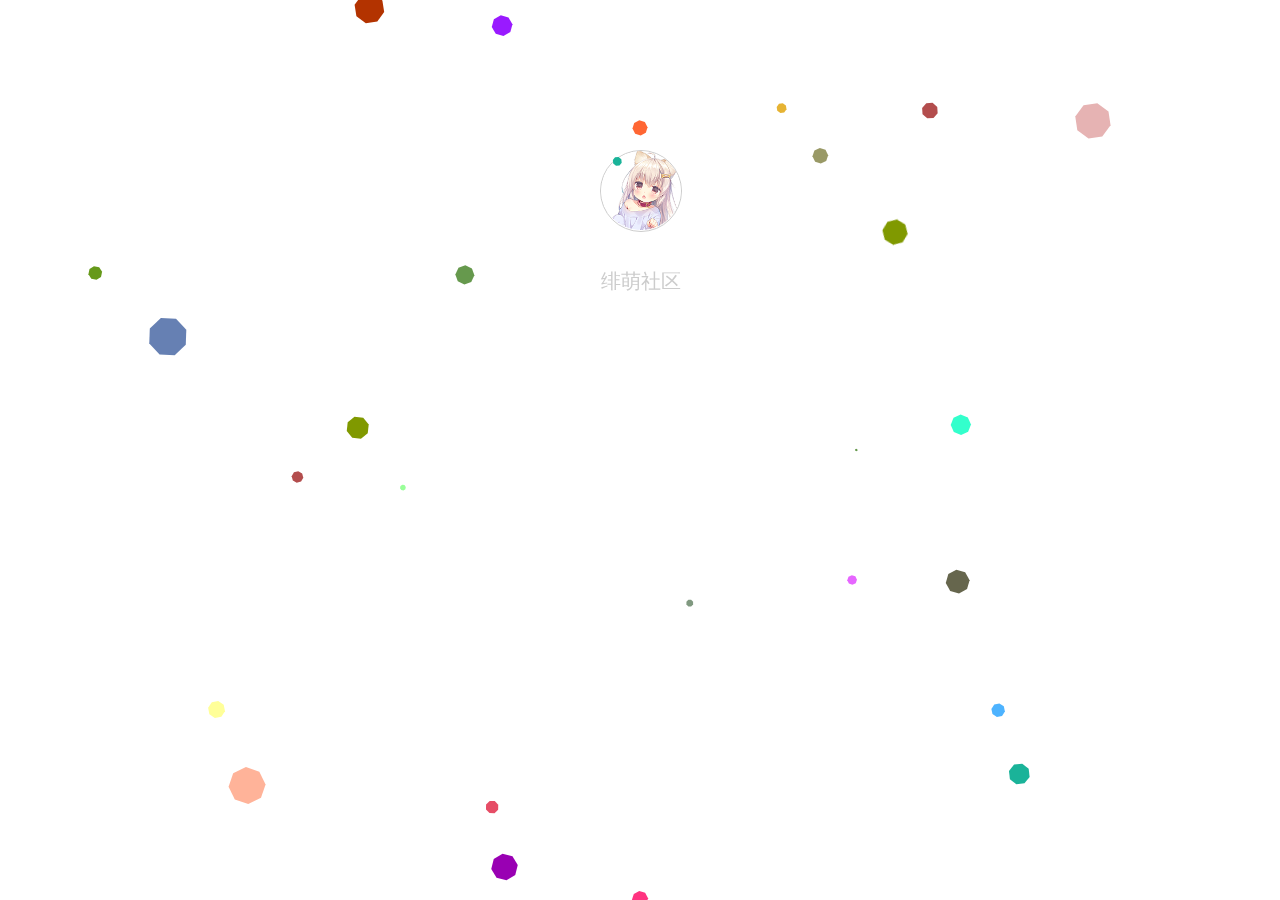
==== app/logo.html @ 111ff460 "Add files via upload" ====
﻿<!DOCTYPE html>
<html lang="en" >

<head>
<meta charset="UTF-8">
<title>绯萌社区 - by今天</title>
<meta name="viewport" content="width=device-width, initial-scale=1.0, maximum-scale=1.0, minimum-scale=1.0, user-scalable=no">
<link rel='stylesheet' href='cssans.min.css'>

  <link rel="stylesheet" href="style2.css">

<style>
*{margin:0;padding: 0}
body{background: white;}
.wz{position:absolute;left:50%;margin-left:-40px; top: -300px;}
.tu{
display: inline-block;
width:100rpx;
height:100rpx;
    width: 200px;
    height: 200px;
    display: block;
border:1px solid white;
border-radius: 50%;
overflow: hidden;
animation: rotate 1.8s  ;   linear// 意思就是匀速的运动   infinite// 就是无限滚动的意思
}
@keyframes rotate{from{transform: rotate(0deg)}
to{transform: rotate(360deg)}
}
</style>
</head>

<body>
<div class="wz">
<img src="icon.png" class="tu" style="height:80px;width:80px;border:1px solid #ccc;border-radius:50%;">
<br><br>
<span style="width:150px;height:40px;color:#ccc;font-size:20px;border:0px red solid;display: block;position: absolute;left: 50%;margin-left: -75px;text-align: center;">绯萌社区</span>
</div>
<script src='mo.min.js'></script>

<script  src="index.js"></script>
<script type="text/javascript">
 
</script>

</body>

</html>
---- app/cssans.min.css ----
/*!
 * CSSans Pro v1.0.0 (https://cssans.pro/)
 * Copyright 2019 Codrin Pavel
 * Copyright 2019 Izabela Andronache
 * Licensed under MIT (https://github.com/ZeroSpree/CSSans.Pro/blob/master/LICENSE)
 */:root{--cssans-primary:31,51,104;--cssans-secondary:237,21,118;--cssans-accent1:43,208,247;--cssans-accent2:255,92,92;--cssans-accent3:255,216,9;--cssans-letter-spacing:.1em;--cssans-word-spacing:1em;--cssans-line-height:1.1em}[class^="cssans:"]{line-height:0;font-size:inherit;text-align:left;display:inline-block;position:relative;width:2em;height:3em;margin-right:var(--cssans-letter-spacing);margin-bottom:var(--cssans-line-height)}[class^="cssans:"]:after,[class^="cssans:"]:before{content:"";position:absolute}.cssans{line-height:0}.cssans__word{display:inline-block;position:relative;z-index:1}.cssans__word:not(:last-child){margin-right:var(--cssans-word-spacing)}.cssans--center{text-align:center}.cssans--center .cssans__word{margin-left:calc(var(--cssans-word-spacing)/2);margin-right:calc(var(--cssans-word-spacing)/2)}.cssans--right{text-align:right}.cssans--right .cssans__word{margin-left:var(--cssans-word-spacing);margin-right:0}.cssans--slanted .cssans__word{-webkit-transform:skew(-15deg);transform:skew(-15deg)}.cssans__accessible{clip:rect(1px,1px,1px,1px);-webkit-clip-path:inset(1px);clip-path:inset(1px);border:0;padding:0;width:1px;height:1px;margin:-1px;white-space:nowrap;overflow:hidden;display:block;position:absolute;background:#000;color:#fff;font-size:20px}.cssans\:a:before{width:2em;height:2em;background:linear-gradient(90deg,RGB(var(--cssans-accent1)),RGB(var(--cssans-accent1))),linear-gradient(90deg,RGB(var(--cssans-secondary)),RGB(var(--cssans-secondary)));background-repeat:no-repeat;background-size:1em 1em,2em 2em;background-position:0 0,0 0;border-radius:50%;bottom:0}.cssans\:a:after{width:1em;height:2em;bottom:0;left:1em;background:RGBA(var(--cssans-primary),.6)}.cssans\:b:before,.cssans\:d:before,.cssans\:p:before,.cssans\:q:before{background:RGB(var(--cssans-primary));width:2em;height:2em;top:1em;border-radius:50%}.cssans\:b:after,.cssans\:d:after,.cssans\:p:after,.cssans\:q:after{width:1em;height:3em;top:0;background:RGBA(var(--cssans-secondary),.54)}.cssans\:c{width:1.7em;height:2em}.cssans\:c:before{background:RGB(var(--cssans-primary));width:1em;height:2em;border-top-left-radius:1em;border-bottom-left-radius:1em;z-index:1}.cssans\:c:after{border-left:1em solid transparent;border-right:1em solid transparent;border-top:1em solid transparent;border-top-color:rgb(var(--cssans-secondary));border-bottom:1em solid transparent;border-bottom-color:rgb(var(--cssans-accent1));border-radius:50%}.cssans\:d:after{left:auto;right:0}.cssans\:e:before{height:2em;width:2em;background:linear-gradient(0deg,RGB(var(--cssans-primary)),RGB(var(--cssans-primary))),linear-gradient(90deg,RGB(var(--cssans-secondary)),RGB(var(--cssans-secondary)));background-repeat:no-repeat;background-size:1em 2em,1em 1em;background-position:0 0,1em 0;border-radius:50%;z-index:1;bottom:0}.cssans\:e:after{border:1em solid transparent;border-bottom:1em solid rgb(var(--cssans-accent1));border-radius:50%;bottom:0}.cssans\:f{background:linear-gradient(90deg,RGB(var(--cssans-primary)),RGB(var(--cssans-primary))),linear-gradient(90deg,RGB(var(--cssans-primary)),RGB(var(--cssans-primary)));background-repeat:no-repeat;background-size:1em 1em,1em 1em;background-position:0 2em,1em 0;border-top-right-radius:1em}.cssans\:f:after{width:1em;height:3em;border-radius:1em 0;background:linear-gradient(0deg,RGBA(var(--cssans-secondary),.54) 1em,RGB(var(--cssans-secondary)) 0,RGB(var(--cssans-secondary)) 2em,RGB(var(--cssans-accent3)) 0)}.cssans\:g{background:linear-gradient(90deg,transparent 1em,RGB(var(--cssans-primary)) 0) no-repeat;background-size:2em 3em;top:1em}.cssans\:g:before{background:RGBA(var(--cssans-secondary),.6);width:2em;height:2em;border-radius:50%}.cssans\:g:after{border:1em solid transparent;border-bottom:1em solid rgb(var(--cssans-accent1));border-radius:50%;bottom:0;z-index:-1}.cssans\:h:before{background:linear-gradient(90deg,RGB(var(--cssans-accent1)) 1em,RGB(var(--cssans-accent1)) 0) no-repeat,linear-gradient(90deg,RGB(var(--cssans-accent2)) 1em,RGB(var(--cssans-primary)) 0) no-repeat;background-repeat:no-repeat;background-size:2em 1em;background-position:0 0,0 1em;height:2em;width:2em;bottom:0;border-radius:1em 1em 0 0}.cssans\:h:after{background:RGBA(var(--cssans-primary),.6);width:1em;height:2em;top:0}.cssans\:i{width:1em}.cssans\:i:before{background:RGB(var(--cssans-primary));width:1em;height:2em;bottom:0}.cssans\:j:before{background:linear-gradient(0deg,RGB(var(--cssans-accent2)) 1em,RGB(var(--cssans-secondary)) 0,RGB(var(--cssans-secondary)) 2em,RGB(var(--cssans-primary)) 0),linear-gradient(0deg,RGB(var(--cssans-accent1)),RGB(var(--cssans-accent1)));background-repeat:no-repeat;background-size:1em 3em,1em 1em;background-position:1em 0,0 2em;width:2em;height:3em;border-radius:0 0 1em 1em;bottom:-1em}.cssans\:k{background:linear-gradient(90deg,RGB(var(--cssans-primary)) 1em,transparent 0) no-repeat;background-size:1em 3em}.cssans\:k:after,.cssans\:k:before{width:2em;height:1em;background:RGB(var(--cssans-accent1));border-top-left-radius:1em;border-top-right-radius:1em;bottom:0;z-index:-1}.cssans\:k:before{bottom:1em;border-radius:0 0 1em 1em}.cssans\:l{width:1em;background:RGB(var(--cssans-primary));border-bottom-left-radius:1em}.cssans\:m,.cssans\:M{width:3em;height:2em}.cssans\:m:after,.cssans\:M:after,.cssans\:m:before,.cssans\:M:before{width:2em;height:2em;background:linear-gradient(90deg,RGB(var(--cssans-secondary)) 1em,RGB(var(--cssans-primary)) 0) no-repeat;border-top-right-radius:1em}.cssans\:m:after,.cssans\:M:after{width:1em;right:0}.cssans\:n{height:2em}.cssans\:n:before{width:2em;height:2em;background:linear-gradient(90deg,RGB(var(--cssans-secondary)) 1em,RGB(var(--cssans-primary)) 0) no-repeat;border-top-right-radius:1em}.cssans\:o{height:2em;background:RGB(var(--cssans-primary));border-radius:50%}.cssans\:p,.cssans\:q{height:2em}.cssans\:p:before,.cssans\:q:before{top:0}.cssans\:q:before{background:RGB(var(--cssans-accent1))}.cssans\:q:after{right:0}.cssans\:r{height:2em;width:1.7em;background:linear-gradient(90deg,RGBA(var(--cssans-secondary),.4) 1em,transparent) no-repeat;background-size:1em 1em}.cssans\:r:before{width:1em;height:2em;background:RGB(var(--cssans-primary));border-radius:1em 0 0 1em;z-index:-1}.cssans\:r:after{border:1em solid transparent;border-top:1em solid rgb(var(--cssans-secondary));border-radius:50%;z-index:-2}.cssans\:\$:before,.cssans\:s:before,.cssans\:S:before{width:2em;height:3em;background:linear-gradient(90deg,RGB(var(--cssans-primary)) 1em,RGB(var(--cssans-accent1)) 0),linear-gradient(90deg,RGB(var(--cssans-accent1)) 1em,RGB(var(--cssans-secondary)) 0);background-repeat:no-repeat;background-size:2em 1em;background-position:0 0,0 2em;border-radius:1em;top:1em}.cssans\:\$:after,.cssans\:s:after,.cssans\:S:after{width:2em;height:1em;background:linear-gradient(90deg,RGB(var(--cssans-accent2)) 1em,RGB(var(--cssans-accent3)) 0);top:2em;border-radius:0 1em}.cssans\:t:before{width:1em;height:1em;background:RGB(var(--cssans-accent1));top:1em;left:1em}.cssans\:t:after{top:0;width:1em;height:3em;border-bottom-left-radius:1em;background:linear-gradient(0deg,RGB(var(--cssans-accent2)) 1em,RGB(var(--cssans-secondary)) 0,RGB(var(--cssans-secondary)) 2em,RGB(var(--cssans-primary)) 0)}.cssans\:u:before{width:2em;height:1em;background:linear-gradient(90deg,RGB(var(--cssans-accent3)),RGB(var(--cssans-accent3)) 1em,RGB(var(--cssans-primary)) 0);top:1em}.cssans\:u:after{width:2em;height:1em;background:RGB(var(--cssans-accent1));border-radius:0 0 1em 1em;top:2em}.cssans\:v:after,.cssans\:v:before,.cssans\:w:after,.cssans\:w:before{width:1em;height:2em;top:1em}.cssans\:v:before,.cssans\:w:before{border-radius:0 1em;background:RGB(var(--cssans-accent2));left:0}.cssans\:v:after,.cssans\:w:after{width:1em;height:2em;border-radius:1em 0;background:RGB(var(--cssans-primary));right:0}.cssans\:w{height:2em;width:1em;margin-left:1em;margin-right:calc(1em + var(--cssans-letter-spacing));background:linear-gradient(0deg,RGB(var(--cssans-accent1)),RGB(var(--cssans-accent1)) 1em);background-repeat:no-repeat;background-size:1em 2em;border-radius:1em 1em 0 0}.cssans\:w:before{left:-1em;top:0}.cssans\:w:after{right:-1em;top:0}.cssans\:x:after,.cssans\:X:after,.cssans\:x:before,.cssans\:X:before{width:50%;height:2em;top:1em}.cssans\:x:before,.cssans\:X:before{background:linear-gradient(0deg,RGB(var(--cssans-primary)) 50%,RGB(var(--cssans-secondary)) 0);border-radius:0 3em 3em 0}.cssans\:x:after,.cssans\:X:after{background:linear-gradient(0deg,RGB(var(--cssans-secondary)) 50%,RGB(var(--cssans-primary)) 0);border-radius:3em 0 0 3em;right:0}.cssans\:y{background:linear-gradient(90deg,RGB(var(--cssans-accent1)),RGB(var(--cssans-accent1)) 1em);background-repeat:no-repeat;background-size:2em 1em;background-position:0 100%;border-radius:0 0 1em 1em}.cssans\:y:before{width:2em;height:1em;top:1em;background:linear-gradient(90deg,RGB(var(--cssans-primary)),RGB(var(--cssans-primary)) 1em,RGB(var(--cssans-accent2)) 0)}.cssans\:y:after{width:1em;height:2em;border-bottom-right-radius:1em;background:RGBA(var(--cssans-primary),.54);bottom:-1em;right:0}.cssans\:z:after,.cssans\:Z:after,.cssans\:z:before,.cssans\:Z:before{width:100%;height:1em}.cssans\:z:before,.cssans\:Z:before{background:linear-gradient(90deg,RGB(var(--cssans-accent3)) 50%,RGB(var(--cssans-accent1)) 0);border-bottom-right-radius:3em;top:1em}.cssans\:z:after,.cssans\:Z:after{background:linear-gradient(90deg,RGB(var(--cssans-primary)) 50%,RGB(var(--cssans-secondary)) 0);border-top-left-radius:3em;top:2em}.cssans\:A{border-radius:1em 1em 0 0;background:linear-gradient(90deg,RGB(var(--cssans-primary)) 1em,RGB(var(--cssans-accent3)) 0),linear-gradient(90deg,RGB(var(--cssans-secondary)) 1em,RGB(var(--cssans-primary)) 0),linear-gradient(90deg,RGB(var(--cssans-primary)) 1em,RGB(var(--cssans-accent1)) 0);background-repeat:no-repeat;background-size:2em 1em;background-position:0 0,0 1em,0 2em}.cssans\:B{width:2.5em;background:linear-gradient(90deg,RGB(var(--cssans-primary)),RGB(var(--cssans-primary)));background-repeat:no-repeat;background-size:1.5em 3em}.cssans\:B:before{width:1em;height:1em;background:RGB(var(--cssans-accent1));border-radius:50%;top:0;left:1em;z-index:-1}.cssans\:B:after{width:2em;height:2em;background:RGB(var(--cssans-secondary));border-radius:50%;bottom:0;left:.5em;z-index:-1}.cssans\:C{width:2.56em}.cssans\:C:before{border-left:1.5em solid transparent;border-right:1.5em solid transparent;border-top:1.5em solid transparent;border-top-color:rgb(var(--cssans-secondary));border-bottom:1.5em solid transparent;border-bottom-color:rgb(var(--cssans-accent1));border-radius:50%;z-index:-1}.cssans\:C:after{width:3em;height:3em;background:linear-gradient(0deg,RGB(var(--cssans-primary)),RGB(var(--cssans-primary)));background-repeat:no-repeat;background-size:1.5em 3em;border-radius:50%}.cssans\:D{width:3em;background:linear-gradient(0deg,RGB(var(--cssans-secondary)),RGB(var(--cssans-secondary)));background-repeat:no-repeat;background-size:1.5em 3em}.cssans\:D:before{width:3em;height:3em;background:linear-gradient(0deg,RGB(var(--cssans-primary)) 1.5em,RGB(var(--cssans-accent1)) 0);border-radius:50%;z-index:-1}.cssans\:E{margin-top:2em;height:1em;background:RGB(var(--cssans-primary));border-radius:0 1em}.cssans\:E:before{height:1em;width:2em;top:-1em;border-radius:0 1em 1em 0;background:RGB(var(--cssans-accent1))}.cssans\:E:after{height:1em;width:2em;top:-2em;border-radius:1em 0;background:RGB(var(--cssans-secondary))}.cssans\:F{border-radius:1em 1em 0 0;background:linear-gradient(90deg,RGB(var(--cssans-accent3)) 1em,RGB(var(--cssans-accent1)) 0),linear-gradient(90deg,RGB(var(--cssans-secondary)) 1em,transparent 0),linear-gradient(90deg,RGB(var(--cssans-primary)) 1em,transparent 0);background-repeat:no-repeat;background-size:2em 1em,1em 1em,1em 1em;background-position:0 0,0 1em,0 2em}.cssans\:F:before{border:1em solid transparent;border-top:1em solid rgb(var(--cssans-primary));border-radius:50%;top:1em;z-index:-1}.cssans\:G{width:3em;background:linear-gradient(-45deg,RGB(var(--cssans-accent1)) 1.06em,RGB(var(--cssans-primary)) 0);background-repeat:no-repeat;background-size:1.5em 3em;border-radius:50%}.cssans\:G:before{border-left:1.5em solid transparent;border-right:1.5em solid transparent;border-top:1.5em solid transparent;border-top-color:rgb(var(--cssans-secondary));border-bottom:1.5em solid transparent;border-bottom-color:rgb(var(--cssans-accent3));border-radius:50%;z-index:-1}.cssans\:G:after{width:1.5em;height:1.5em;background:RGB(var(--cssans-accent2));right:0;bottom:0;z-index:-2}.cssans\:H{width:2.5em;background:linear-gradient(-45deg,RGB(var(--cssans-primary)),RGB(var(--cssans-primary)));background-repeat:no-repeat;background-size:1em 3em}.cssans\:H:before{width:2em;height:1em;background:RGBA(var(--cssans-accent3),.54);top:1em;left:0}.cssans\:H:after{width:1em;height:3em;background:RGB(var(--cssans-secondary));top:0;right:0}.cssans\:I{width:1em;background:RGB(var(--cssans-primary))}.cssans\:J{border-radius:0 0 1em 1em;background:linear-gradient(90deg,transparent 1em,RGB(var(--cssans-primary)) 0),linear-gradient(90deg,transparent 1em,RGB(var(--cssans-secondary)) 0),linear-gradient(90deg,RGB(var(--cssans-accent2)) 1em,RGB(var(--cssans-accent3)) 0);background-repeat:no-repeat;background-size:2em 1em;background-position:0 0,0 1em,0 2em}.cssans\:K{width:2.5em;background:linear-gradient(90deg,RGB(var(--cssans-primary)),RGB(var(--cssans-primary)));background-repeat:no-repeat;background-size:1em 3em;overflow:hidden}.cssans\:K:before{background:RGB(var(--cssans-accent1));border-radius:1.5em 1.5em 0 0;bottom:0}.cssans\:K:after,.cssans\:K:before{width:3em;height:1.5em;left:-.5em;z-index:-1}.cssans\:K:after{background:RGB(var(--cssans-secondary));border-radius:0 0 1.5em 1.5em;top:0}.cssans\:L{border-radius:0 0 0 1em;background:linear-gradient(90deg,RGB(var(--cssans-primary)) 1em,transparent 0),linear-gradient(90deg,RGB(var(--cssans-primary)) 1em,transparent 0),linear-gradient(90deg,RGB(var(--cssans-secondary)) 1em,RGB(var(--cssans-primary)) 0);background-repeat:no-repeat;background-size:2em 1em;background-position:0 0,0 1em,0 2em}.cssans\:L:before{width:1em;height:1em;background:RGB(var(--cssans-accent3));border-top-right-radius:100%;top:0;left:0}.cssans\:M,.cssans\:M:after,.cssans\:M:before{height:3em}.cssans\:M:before{border-top-right-radius:1em 1.5em}.cssans\:N{width:3em;background:linear-gradient(90deg,RGB(var(--cssans-primary)) 1em,transparent 0,transparent 2em,RGB(var(--cssans-primary)) 0);overflow:hidden}.cssans\:N:before{width:1em;height:3em;background:RGB(var(--cssans-secondary));left:1em;border-radius:0 1em}.cssans\:O,.cssans\:Q{width:3em;background:RGB(var(--cssans-primary));border-radius:50%}.cssans\:P{background:linear-gradient(90deg,RGB(var(--cssans-primary)),RGB(var(--cssans-primary)));background-repeat:no-repeat;background-size:1em 3em}.cssans\:P:before{width:2em;height:2em;background:linear-gradient(0deg,RGB(var(--cssans-secondary)) 1em,RGB(var(--cssans-accent1)) 0);border-radius:50%;z-index:-1}.cssans\:Q:before{width:1.5em;height:1.5em;background:RGB(var(--cssans-secondary));right:0;bottom:0;z-index:-1}.cssans\:R{width:2.5em;background:linear-gradient(0deg,RGB(var(--cssans-primary)),RGB(var(--cssans-primary)));background-repeat:no-repeat;background-size:1.5em 3em}.cssans\:R:before{height:2em;top:0;border-radius:50%}.cssans\:R:after,.cssans\:R:before{width:2em;right:0;background:linear-gradient(0deg,RGB(var(--cssans-secondary)) 1em,RGB(var(--cssans-accent1)) 0);z-index:-1}.cssans\:R:after{height:1em;bottom:0;border-radius:1em 1em 0 0}.cssans\:S:before{top:0}.cssans\:S:after{top:1em}.cssans\:T{width:3em}.cssans\:T:before{width:1em;height:3em;top:0;left:1em;background:RGB(var(--cssans-primary))}.cssans\:T:after{width:3em;height:1em;top:0;left:0;background:linear-gradient(90deg,RGB(var(--cssans-accent1)) 1em,transparent 0,transparent 2em,RGB(var(--cssans-secondary)) 0)}.cssans\:U{border-radius:0 0 1em 1em;background:linear-gradient(90deg,RGB(var(--cssans-accent1)) 1em,RGB(var(--cssans-primary)) 0),linear-gradient(90deg,RGB(var(--cssans-primary)) 1em,RGB(var(--cssans-secondary)) 0),linear-gradient(90deg,RGB(var(--cssans-accent3)) 1em,RGB(var(--cssans-primary)) 0);background-repeat:no-repeat;background-size:2em 1em;background-position:0 0,0 1em,0 2em}.cssans\:V:before{width:1em;height:3em;background:RGB(var(--cssans-accent2));border-radius:0 1em}.cssans\:V:after{width:1em;height:3em;background:RGB(var(--cssans-primary));border-radius:1em 0;top:0;right:0}.cssans\:W{width:1em;height:2em;margin-top:1em;margin-left:1em;margin-right:calc(1em + var(--cssans-letter-spacing));background:RGB(var(--cssans-secondary));border-radius:1em 1em 0 0}.cssans\:W:after,.cssans\:W:before{width:1em;height:3em;top:-1em;left:-1em;background:RGB(var(--cssans-accent2));border-radius:0 1em}.cssans\:W:after{left:1em;background:RGB(var(--cssans-primary));border-radius:1em 0}.cssans\:X{width:3em}.cssans\:X:after,.cssans\:X:before{height:3em;top:0}.cssans\:Y{width:3em;background:linear-gradient(0deg,RGB(var(--cssans-primary)) 1em,RGB(var(--cssans-secondary)) 0);background-repeat:no-repeat;background-size:1em 2em;background-position:1em 1em}.cssans\:Y:after,.cssans\:Y:before{width:1em;height:2em;background:linear-gradient(0deg,RGB(var(--cssans-primary)) 1em,RGB(var(--cssans-secondary)) 0);border-radius:0 1em}.cssans\:Y:after{right:0;border-radius:1em 0}.cssans\:Z{width:3em;height:3em}.cssans\:Z:before{top:0;height:1.5em}.cssans\:Z:after{top:1.5em;height:1.5em}.cssans\:1{background:linear-gradient(90deg,transparent .7em,RGB(var(--cssans-primary)) 0) no-repeat;width:1.7em}.cssans\:1:before{border:1em solid transparent;border-bottom:1em solid rgb(var(--cssans-primary));border-radius:50%;top:-1em;left:-.3em}.cssans\:2,.cssans\:5{background-image:linear-gradient(90deg,RGB(var(--cssans-accent1)) 1em,RGB(var(--cssans-primary)) 0),linear-gradient(90deg,RGB(var(--cssans-secondary)) 1em,RGB(var(--cssans-accent1)) 0);background-repeat:no-repeat;background-size:2em 1em;background-position:0 0,0 2em;border-radius:1em 1em 0 0}.cssans\:2:before,.cssans\:5:before{width:2em;height:1em;background:linear-gradient(90deg,RGB(var(--cssans-accent3)) 1em,RGB(var(--cssans-accent2)) 0);top:1em;border-radius:1em 0}.cssans\:3:before{background:linear-gradient(90deg,RGB(var(--cssans-secondary)),RGB(var(--cssans-secondary))),linear-gradient(90deg,RGB(var(--cssans-accent1)),RGB(var(--cssans-accent1)));background-repeat:no-repeat;background-size:2em 1em,1em 1em;background-position:0 0,1em 1em}.cssans\:3:after,.cssans\:3:before{width:2em;height:2em;border-radius:50%}.cssans\:3:after{top:1em;background:linear-gradient(90deg,RGB(var(--cssans-accent1)),RGB(var(--cssans-accent1))),linear-gradient(90deg,RGB(var(--cssans-primary)),RGB(var(--cssans-primary)));background-repeat:no-repeat;background-size:1em 1em,2em 1em;background-position:1em 0,0 1em}.cssans\:4:before{width:1em;height:2em;border-radius:0 1em;background:linear-gradient(0deg,RGB(var(--cssans-accent1)) 1em,RGB(var(--cssans-secondary)) 0)}.cssans\:4:after{width:1em;height:3em;background:RGB(var(--cssans-primary));border-top-left-radius:1em;right:0}.cssans\:5{background-image:linear-gradient(90deg,RGB(var(--cssans-secondary)) 1em,RGB(var(--cssans-accent1)) 0),linear-gradient(90deg,RGB(var(--cssans-accent1)) 1em,RGB(var(--cssans-primary)) 0);border-radius:0 0 1em 1em}.cssans\:5:before{border-radius:0 1em}.cssans\:6{background:linear-gradient(90deg,RGB(var(--cssans-secondary)),RGB(var(--cssans-secondary)));background-repeat:no-repeat;background-size:2em 1em;background-position:0 0;border-radius:1em}.cssans\:6:before{width:2em;height:2em;bottom:0;background:RGB(var(--cssans-primary));border-radius:50%}.cssans\:6:after{width:1em;height:1em;background:RGBA(var(--cssans-accent1),.6);top:1em}.cssans\:7{background:linear-gradient(90deg,RGB(var(--cssans-accent1)) 1em,RGB(var(--cssans-primary)) 0),linear-gradient(90deg,transparent 1em,RGB(var(--cssans-secondary)) 0),linear-gradient(90deg,transparent 1em,RGB(var(--cssans-primary)) 0);background-repeat:no-repeat;background-size:2em 1em;background-position:0 0,0 1em,0 2em;border-top-left-radius:1em}.cssans\:8:after,.cssans\:8:before{width:2em;height:2em;background:RGB(var(--cssans-primary));border-radius:50%}.cssans\:8:after{bottom:0}.cssans\:9:before{width:2em;height:2em;background:RGB(var(--cssans-primary));border-radius:1em 1em 0 1em}.cssans\:9:after{width:2em;height:1em;background:RGB(var(--cssans-secondary));border-radius:0 0 1em 1em;bottom:0}.cssans\:0{background:linear-gradient(90deg,RGB(var(--cssans-primary)) 1em,RGB(var(--cssans-accent3)) 0),linear-gradient(90deg,RGB(var(--cssans-secondary)) 1em,RGB(var(--cssans-primary)) 0),linear-gradient(90deg,RGB(var(--cssans-primary)) 1em,RGB(var(--cssans-accent1)) 0);background-repeat:no-repeat;background-size:2em 1em;background-position:0 0,0 1em,0 2em;border-radius:1em}.cssans\:\!{width:1em}.cssans\:\!:before{width:1em;height:2em;background:RGB(var(--cssans-primary))}.cssans\:\!:after{width:1em;height:1em;bottom:0;border-top-right-radius:1em;background:RGB(var(--cssans-secondary))}.cssans\:\?:before{width:2em;height:2em;background-image:linear-gradient(90deg,RGB(var(--cssans-primary)) 1em,RGB(var(--cssans-accent1)) 0),linear-gradient(90deg,transparent 1em,RGB(var(--cssans-secondary)) 0);background-repeat:no-repeat;background-size:2em 1em;background-position:0 0,0 1em;border-radius:1em}.cssans\:\?:after{width:1em;height:2em;background-image:linear-gradient(0deg,RGB(var(--cssans-secondary)) 1em,RGB(var(--cssans-primary)) 0);border-top-left-radius:1em;bottom:0}.cssans\:\%60,.cssans\:\',.cssans\:\,,.cssans\:\.{width:1em}.cssans\:\%60:before,.cssans\:\':before,.cssans\:\,:before,.cssans\:\.:before{width:1em;height:1em;top:2em;background:RGB(var(--cssans-secondary))}.cssans\:\%60:before,.cssans\:\':before,.cssans\:\,:before{top:2.5em;border-bottom-right-radius:1em}.cssans\:\%60:before,.cssans\:\':before{top:0}.cssans\:\%22:after,.cssans\:\%22:before{width:1em;height:1em;top:0;background:RGB(var(--cssans-secondary));border-bottom-right-radius:1em}.cssans\:\%22:after{right:0}.cssans\:\:,.cssans\:\;,.cssans\:\={width:1em}.cssans\:\::before,.cssans\:\;:before,.cssans\:\=:before{width:100%;height:2.5em;top:.5em;background-image:linear-gradient(90deg,RGB(var(--cssans-primary)),RGB(var(--cssans-primary))),linear-gradient(90deg,RGB(var(--cssans-primary)),RGB(var(--cssans-primary)));background-repeat:no-repeat;background-size:100% 1em;background-position:0 0,0 1.5em}.cssans\:\;:before{top:1em;background-image:linear-gradient(90deg,RGB(var(--cssans-primary)),RGB(var(--cssans-primary))),linear-gradient(90deg,RGB(var(--cssans-secondary)),RGB(var(--cssans-secondary)));border-bottom-right-radius:1em}.cssans\:\*{background-image:linear-gradient(90deg,RGB(var(--cssans-primary)),RGB(var(--cssans-primary)));background-repeat:no-repeat;background-size:.5em 2em;background-position:.75em 0}.cssans\:\*:after,.cssans\:\*:before{width:2em;height:.5em;top:.75em;background:RGB(var(--cssans-primary));-webkit-transform:rotate(33deg);transform:rotate(33deg)}.cssans\:\*:after{-webkit-transform:rotate(-33deg);transform:rotate(-33deg)}.cssans\:\~:before{width:2em;height:1em;background:RGB(var(--cssans-secondary));border-radius:1em 0;top:.5em}.cssans\:\%5B,.cssans\:\%5D,.cssans\:\(,.cssans\:\){width:1.5em;background:linear-gradient(90deg,RGB(var(--cssans-primary)),RGB(var(--cssans-primary))),linear-gradient(90deg,RGB(var(--cssans-primary)),RGB(var(--cssans-primary))),linear-gradient(90deg,RGB(var(--cssans-primary)),RGB(var(--cssans-primary)));background-repeat:no-repeat;background-size:1.5em 1em,1em 1em,1.5em 1em;background-position:0 0,0 1em,0 2em}.cssans\:\%5D,.cssans\:\){background-position:0 0,.5em 1em,0 2em}.cssans\:\({border-radius:1em 0 0 1em}.cssans\:\){border-radius:0 1em 1em 0}.cssans\:\%7B,.cssans\:\%7D{width:1.5em}.cssans\:\%7B:after,.cssans\:\%7B:before,.cssans\:\%7D:after,.cssans\:\%7D:before{width:100%;height:1.5em;background:RGB(var(--cssans-primary));border-radius:0 0 100% 0}.cssans\:\%7B:after,.cssans\:\%7D:after{border-radius:0 100% 0 0;bottom:0}.cssans\:\%7D:before{border-radius:0 0 0 100%}.cssans\:\%7D:after{border-radius:100% 0 0 0}.cssans\:\_{width:3em;background:linear-gradient(90deg,RGB(var(--cssans-primary)),RGB(var(--cssans-primary)));background-repeat:no-repeat;background-size:3em 1em;background-position:0 2em}.cssans\:\-{background:linear-gradient(90deg,RGB(var(--cssans-primary)),RGB(var(--cssans-primary)));background-repeat:no-repeat;background-size:2em 1em;background-position:0 1em}.cssans\:\={width:2em}.cssans\:\=:before{top:.25em}.cssans\:\+{width:3em;background:linear-gradient(90deg,RGB(var(--cssans-primary)),RGB(var(--cssans-primary))),linear-gradient(90deg,RGB(var(--cssans-primary)),RGB(var(--cssans-primary)));background-repeat:no-repeat;background-size:3em 1em,1em 3em;background-position:0 1em,1em 0}.cssans\:\%3C:after,.cssans\:\%3C:before,.cssans\:\%3E:after,.cssans\:\%3E:before{width:2em;height:1em;background:RGB(var(--cssans-primary));border-radius:1em 0;top:.5em}.cssans\:\%3C:after,.cssans\:\%3E:after{border-radius:0 1em;top:1.5em}.cssans\:\%3E:before{border-radius:0 1em}.cssans\:\%3E:after{border-radius:1em 0}.cssans\:\&{margin-top:1.1em;margin-bottom:.8em;top:-1.1em;border-radius:1em 0}.cssans\:\&,.cssans\:\&:before{width:2.5em;height:.9em;background:RGB(var(--cssans-primary))}.cssans\:\&:before{border-radius:0 1em 0 1em;bottom:-.8em}.cssans\:\&:after{width:1.6em;height:1.6em;left:.15em;background:RGB(var(--cssans-primary));border-radius:50%;top:-1.1em}.cssans\:\${background:linear-gradient(90deg,RGB(var(--cssans-primary)),RGB(var(--cssans-primary))),linear-gradient(90deg,RGB(var(--cssans-primary)),RGB(var(--cssans-primary)));background-repeat:no-repeat;background-size:1em 1em;background-position:.5em 0,.5em 3em;height:4em;top:.5em}.cssans\:\$:before{top:.5em}.cssans\:\$:after{top:1.5em}.cssans\:\#{width:3em;background:linear-gradient(90deg,RGB(var(--cssans-primary)),RGB(var(--cssans-primary))),linear-gradient(90deg,RGB(var(--cssans-primary)),RGB(var(--cssans-primary))),linear-gradient(90deg,RGB(var(--cssans-primary)),RGB(var(--cssans-primary))),linear-gradient(90deg,RGB(var(--cssans-primary)),RGB(var(--cssans-primary)));background-repeat:no-repeat;background-size:3em 1em,3em 1em,1em 3em,1em 3em;background-position:0 .4em,0 1.6em,.4em,1.6em 0;-webkit-transform:skew(-10deg);transform:skew(-10deg);margin-right:calc(.3em + var(--cssans-letter-spacing));margin-left:.3em}.cssans\:\%5C,.cssans\:\%25,.cssans\:\/{width:1em;background:RGB(var(--cssans-primary));-webkit-transform:skew(-30deg);transform:skew(-30deg);margin-left:.9em;margin-right:calc(.9em + var(--cssans-letter-spacing))}.cssans\:\%5C{-webkit-transform:skew(30deg);transform:skew(30deg)}.cssans\:\@{width:3em;border-radius:50%;background:RGB(var(--cssans-primary));border:.25em solid rgb(var(--cssans-secondary));border-right:.25em solid transparent;-webkit-transform:rotate(45deg);transform:rotate(45deg)}.cssans\:\@:before{width:1.5em;height:1.5em;top:.5em;left:.5em;background:linear-gradient(90deg,RGB(var(--cssans-accent1)),RGB(var(--cssans-accent1))),linear-gradient(90deg,RGB(var(--cssans-secondary)),RGB(var(--cssans-secondary)));background-repeat:no-repeat;background-size:.75em .75em,1.5em 1.5em;background-position:0 0,0 0;border-radius:1em 0 0 1em;-webkit-transform:rotate(-45deg);transform:rotate(-45deg)}.cssans\:\%60:before{border-radius:1em 0 0 0}.cssans\:\%25:after,.cssans\:\%25:before{width:1em;height:1em;background:RGB(var(--cssans-secondary));border-radius:.5em;-webkit-transform:skew(30deg);transform:skew(30deg);left:-1.3em}.cssans\:\%25:after{bottom:0;left:auto;right:-1.3em}.cssans\:\%5E{width:1em}.cssans\:\%5E:after,.cssans\:\%5E:before{width:.5em;height:1em;background:RGB(var(--cssans-primary));border-radius:.5em 0}.cssans\:\%5E:after{left:.5em;border-radius:0 .5em}.cssans\:\%7C{width:1em;height:4em;background:RGB(var(--cssans-primary));top:.5em}
---- app/style2.css ----
body {
  overflow:hidden;
  background: #F5F5F5;
 position: fixed;top:50%;left: 50%;
}

#wrapper {
  display:flex;
  justify-content:center;
  align-items:center;
  
}

.cssans__word {
   
}
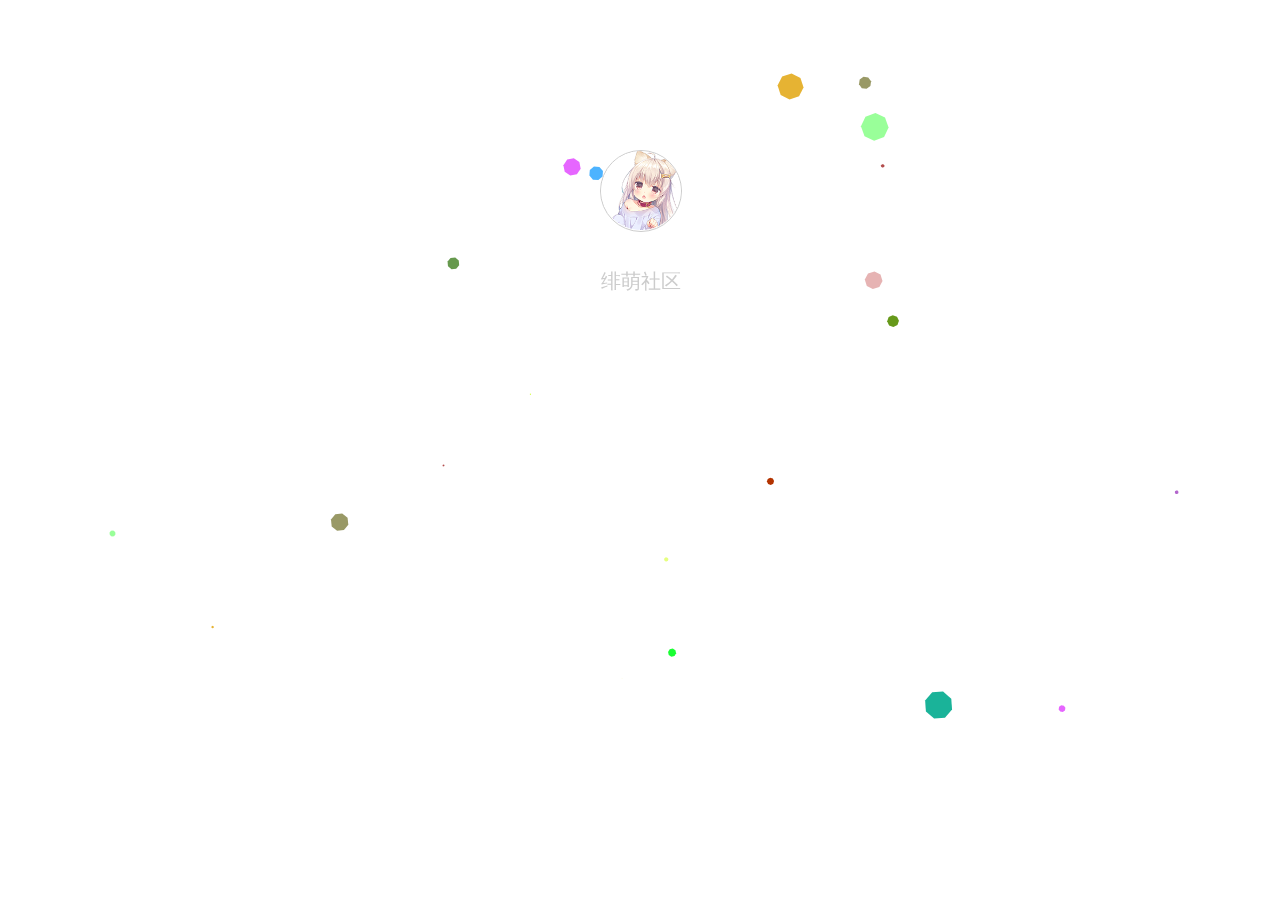
==== commit b171b0b5: "Update logo.html" ====
--- a/app/logo.html
+++ b/app/logo.html
@@ -3,7 +3,7 @@
 
 <head>
 <meta charset="UTF-8">
-<title>绯萌社区 - by今天</title>
+<title>绯萌社区</title>
 <meta name="viewport" content="width=device-width, initial-scale=1.0, maximum-scale=1.0, minimum-scale=1.0, user-scalable=no">
 <link rel='stylesheet' href='cssans.min.css'>
 
